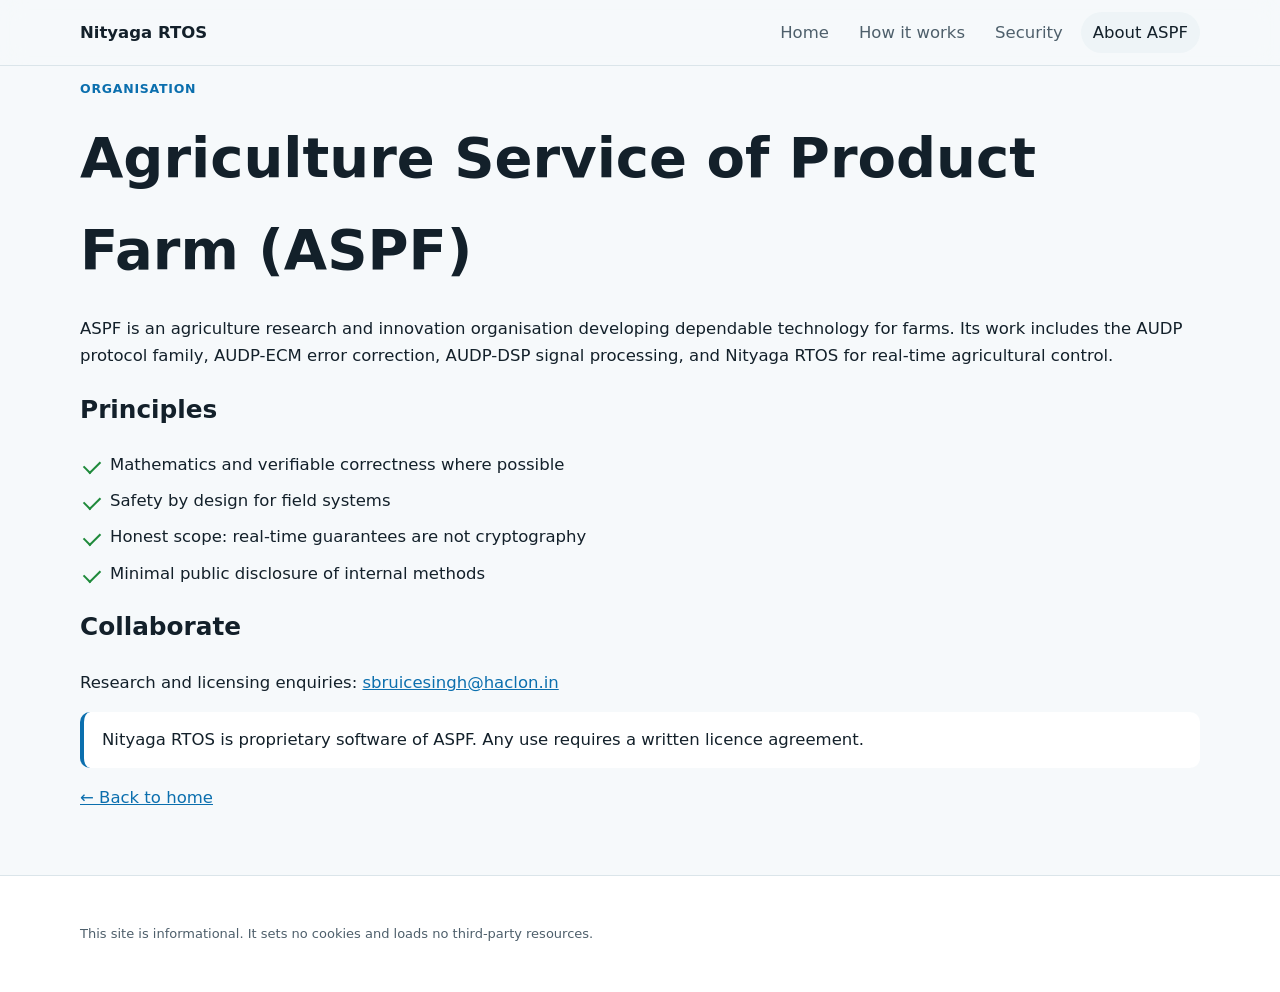
==== about.html @ d69d82fe "Move site files to repository root for GitHub Pages root deployment" ====
<!DOCTYPE html>
<html lang="en">
<head>
<meta charset="utf-8">
<meta name="viewport" content="width=device-width, initial-scale=1">
<meta http-equiv="Content-Security-Policy" content="default-src 'none'; script-src 'self'; style-src 'self'; img-src 'self'; base-uri 'none'; form-action 'none'">
<title>Agriculture Service of Product Farm (ASPF) | Nityaga RTOS</title>
<link rel="stylesheet" href="style.css">
</head>
<body>
<a class="skip" href="#main">Skip to content</a>
<header class="top">
<div class="wrap bar">
<a class="brand" href="index.html">Nityaga RTOS</a>
<nav id="site-nav">
<a href="index.html">Home</a>
<a href="how-it-works.html">How it works</a>
<a href="security.html">Security</a>
<a href="about.html" aria-current="page">About ASPF</a>
</nav>
</div>
</header>
<main id="main" class="wrap">
<p class="eyebrow">Organisation</p>
<h1>Agriculture Service of Product Farm (ASPF)</h1>
<p>ASPF is an agriculture research and innovation organisation developing dependable technology for farms. Its work includes the AUDP protocol family, AUDP-ECM error correction, AUDP-DSP signal processing, and Nityaga RTOS for real-time agricultural control.</p>
<h2>Principles</h2>
<ul class="checks">
<li>Mathematics and verifiable correctness where possible</li>
<li>Safety by design for field systems</li>
<li>Honest scope: real-time guarantees are not cryptography</li>
<li>Minimal public disclosure of internal methods</li>
</ul>
<h2>Collaborate</h2>
<p>Research and licensing enquiries: <a href="mailto:sbruicesingh@haclon.in">sbruicesingh@haclon.in</a></p>
<p class="note">Nityaga RTOS is proprietary software of ASPF. Any use requires a written licence agreement.</p>
<p><a href="index.html">← Back to home</a></p>
</main>
<footer class="foot"><div class="wrap"><p class="small">This site is informational. It sets no cookies and loads no third-party resources.</p></div></footer>
</body>
</html>
---- style.css ----
/* Nityaga RTOS — high-motion graphical style matching AUDP-ECM principles */
:root {
  --bg: #f6f9fb;
  --surface: #ffffff;
  --surface-2: #eef4f7;
  --text: #13202a;
  --muted: #4e5f6b;
  --line: #dbe5ea;
  --accent: #0b6fae;
  --brand-grad: linear-gradient(90deg, #0d3b8c, #0b7fc7 35%, #11998e 65%, #2e9e3a);
  --text-grad: var(--brand-grad);
  --radius: 14px;
  --shadow: 0 1px 2px rgb(16 32 48 / 6%), 0 8px 24px rgb(16 32 48 / 7%);
}
* { box-sizing: border-box; }
body { margin: 0; background: var(--bg); color: var(--text); font: 16.5px/1.65 system-ui, -apple-system, "Segoe UI", Roboto, sans-serif; }
.wrap { width: min(1120px, 100% - 40px); margin-inline: auto; }
.skip { position: absolute; left: -999px; }
a { color: var(--accent); }
h1 { font-size: clamp(32px, 5.4vw, 56px); margin: 6px 0 18px; font-weight: 800; }
.grad { background: var(--text-grad); -webkit-background-clip: text; background-clip: text; color: transparent; }
.top { position: sticky; top: 0; z-index: 30; background: color-mix(in srgb, var(--bg) 82%, transparent); backdrop-filter: blur(12px); border-bottom: 1px solid var(--line); }
.bar { display: flex; align-items: center; gap: 18px; padding: 12px 0; }
.brand { font-weight: 700; text-decoration: none; color: var(--text); }
#site-nav { display: flex; gap: 6px; margin-left: auto; }
#site-nav a { color: var(--muted); text-decoration: none; padding: 7px 12px; border-radius: 999px; }
#site-nav a:hover, #site-nav a[aria-current="page"] { color: var(--text); background: var(--surface-2); }
.hero { padding: 64px 0 40px; text-align: center; }
.eyebrow { color: var(--accent); font-weight: 650; letter-spacing: .06em; text-transform: uppercase; font-size: 12.5px; }
.lead { font-size: clamp(17px, 2vw, 19.5px); color: var(--muted); max-width: 760px; margin-inline: auto; }
.stats { display: grid; grid-template-columns: repeat(auto-fit, minmax(200px, 1fr)); gap: 14px; padding: 8px 0 48px; }
.stat { background: var(--surface); border: 1px solid var(--line); border-radius: var(--radius); padding: 18px 20px; box-shadow: var(--shadow); }
.stat strong { display: block; font-size: 24px; background: var(--text-grad); -webkit-background-clip: text; background-clip: text; color: transparent; }
.grid.three { display: grid; grid-template-columns: repeat(auto-fit, minmax(240px, 1fr)); gap: 18px; }
.card { background: var(--surface); border: 1px solid var(--line); border-radius: var(--radius); padding: 22px; box-shadow: var(--shadow); }
.table-scroll { overflow-x: auto; border: 1px solid var(--line); border-radius: var(--radius); background: var(--surface); }
table { width: 100%; border-collapse: collapse; }
th, td { text-align: left; padding: 13px 16px; border-bottom: 1px solid var(--line); }
th { background: var(--surface-2); font-size: 13.5px; text-transform: uppercase; }
.note { background: var(--surface); border-left: 4px solid var(--accent); padding: 14px 18px; border-radius: 10px; }
.checks { list-style: none; padding: 0; }
.checks li { position: relative; padding-left: 30px; margin: 9px 0; }
.checks li::before { content: ""; position: absolute; left: 4px; top: .55em; width: 14px; height: 8px; border-left: 2.5px solid #1f8a3b; border-bottom: 2.5px solid #1f8a3b; transform: rotate(-45deg); }
.foot { margin-top: 64px; padding: 34px 0; border-top: 1px solid var(--line); color: var(--muted); font-size: 14.5px; background: var(--surface); }
.small { font-size: 13px; }

/* High-motion RTOS scheduler */
.scheduler { background: #0f172a; color: #e2e8f0; border-radius: 18px; padding: 24px; margin: 24px 0; position: relative; overflow: hidden; }
.scheduler::before { content: ''; position: absolute; inset: 0; background: radial-gradient(circle at 20% 50%, rgba(34,197,94,.15), transparent 50%); pointer-events: none; }
.timeline { position: relative; height: 180px; background: #1e293b; border-radius: 8px; margin: 16px 0; overflow: hidden; }
.task { position: absolute; height: 32px; border-radius: 6px; display: flex; align-items: center; padding: 0 12px; font-size: .8rem; font-weight: 600; color: #fff; animation: slide 12s linear infinite; box-shadow: 0 0 16px currentColor; }
.t-high { background: linear-gradient(90deg, #22c55e, #16a34a); top: 20px; width: 22%; }
.t-med { background: linear-gradient(90deg, #3b82f6, #2563eb); top: 64px; width: 28%; animation-delay: 2s; }
.t-low { background: linear-gradient(90deg, #f59e0b, #d97706); top: 108px; width: 18%; animation-delay: 4s; }
.t-idle { background: #64748b; top: 148px; width: 14%; animation-delay: 6s; opacity: .7; }
@keyframes slide { 0% { left: -30%; } 100% { left: 110%; } }
.priority-rings { display: flex; justify-content: center; gap: 24px; margin-top: 20px; flex-wrap: wrap; }
.priority-ring { width: 90px; height: 90px; border-radius: 50%; border: 4px solid #22c55e; display: flex; align-items: center; justify-content: center; text-align: center; font-size: .75rem; animation: pulse 2.2s ease-in-out infinite; }
.priority-ring.med { border-color: #3b82f6; }
.priority-ring.low { border-color: #f59e0b; }
@keyframes pulse { 0%, 100% { transform: scale(1); box-shadow: 0 0 0 0 rgba(34,197,94,.4); } 50% { transform: scale(1.06); box-shadow: 0 0 0 10px rgba(34,197,94,0); } }
section.wrap { padding: 48px 0 8px; }
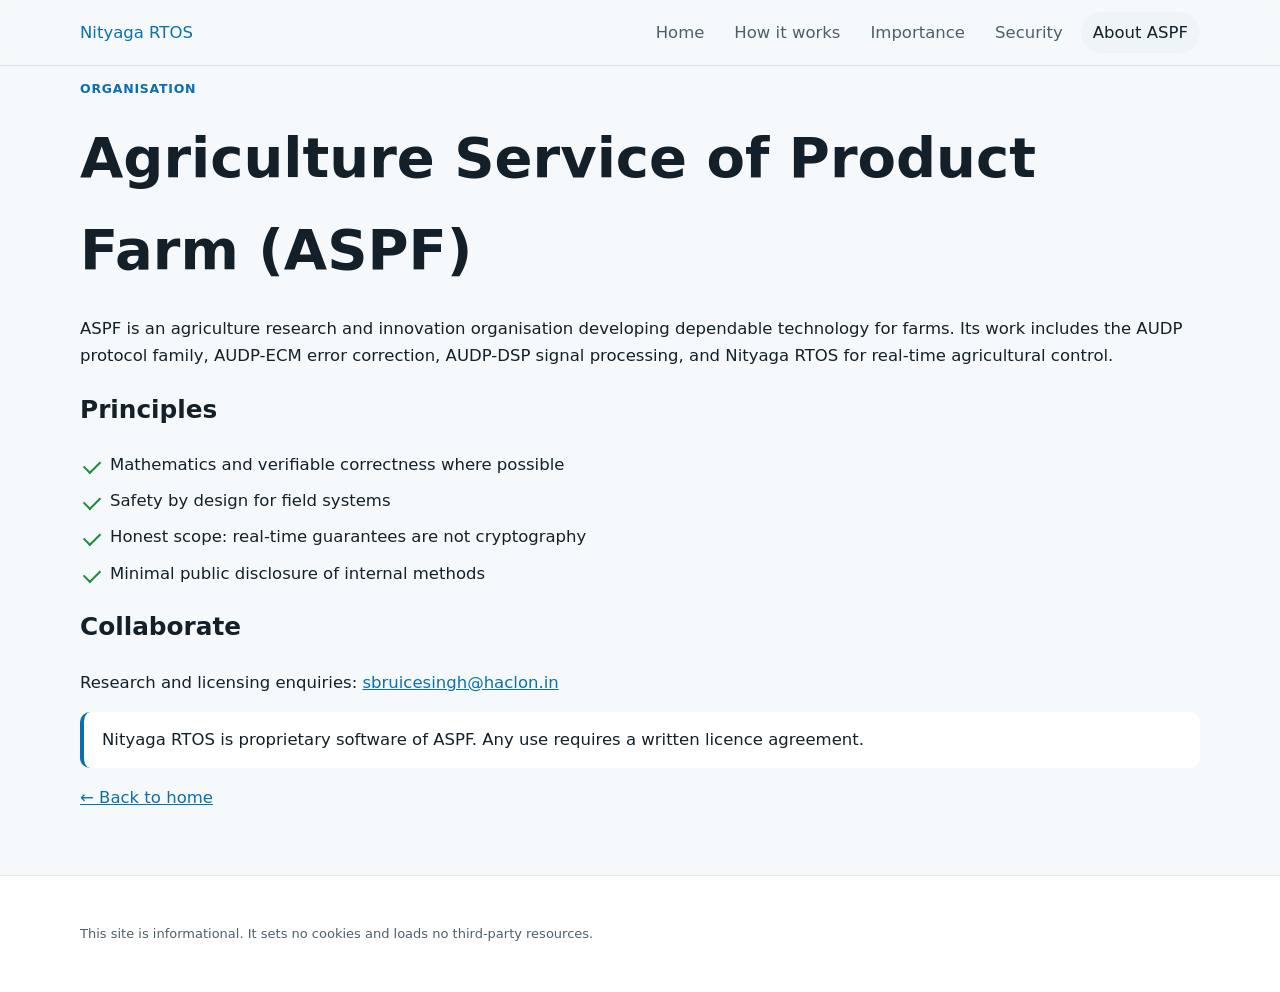
==== commit 15f937a9: "Update navigation to include Importance page" ====
--- a/about.html
+++ b/about.html
@@ -15,6 +15,7 @@
 <nav id="site-nav">
 <a href="index.html">Home</a>
 <a href="how-it-works.html">How it works</a>
+<a href="importance.html">Importance</a>
 <a href="security.html">Security</a>
 <a href="about.html" aria-current="page">About ASPF</a>
 </nav>
--- a/style.css
+++ b/style.css
@@ -21,11 +21,13 @@
 .grad { background: var(--text-grad); -webkit-background-clip: text; background-clip: text; color: transparent; }
 .top { position: sticky; top: 0; z-index: 30; background: color-mix(in srgb, var(--bg) 82%, transparent); backdrop-filter: blur(12px); border-bottom: 1px solid var(--line); }
 .bar { display: flex; align-items: center; gap: 18px; padding: 12px 0; }
-.brand { font-weight: 700; text-decoration: none; color: var(--text); }
+.brand { display: inline-flex; align-items: center; text-decoration: none; }
+.brand-logo { height: 36px; width: auto; display: block; }
 #site-nav { display: flex; gap: 6px; margin-left: auto; }
 #site-nav a { color: var(--muted); text-decoration: none; padding: 7px 12px; border-radius: 999px; }
 #site-nav a:hover, #site-nav a[aria-current="page"] { color: var(--text); background: var(--surface-2); }
-.hero { padding: 64px 0 40px; text-align: center; }
+.hero { padding: 48px 0 40px; text-align: center; }
+.hero-logo { width: min(420px, 90%); height: auto; margin: 0 auto 20px; display: block; filter: drop-shadow(0 4px 12px rgb(0 0 0 / 8%)); }
 .eyebrow { color: var(--accent); font-weight: 650; letter-spacing: .06em; text-transform: uppercase; font-size: 12.5px; }
 .lead { font-size: clamp(17px, 2vw, 19.5px); color: var(--muted); max-width: 760px; margin-inline: auto; }
 .stats { display: grid; grid-template-columns: repeat(auto-fit, minmax(200px, 1fr)); gap: 14px; padding: 8px 0 48px; }
